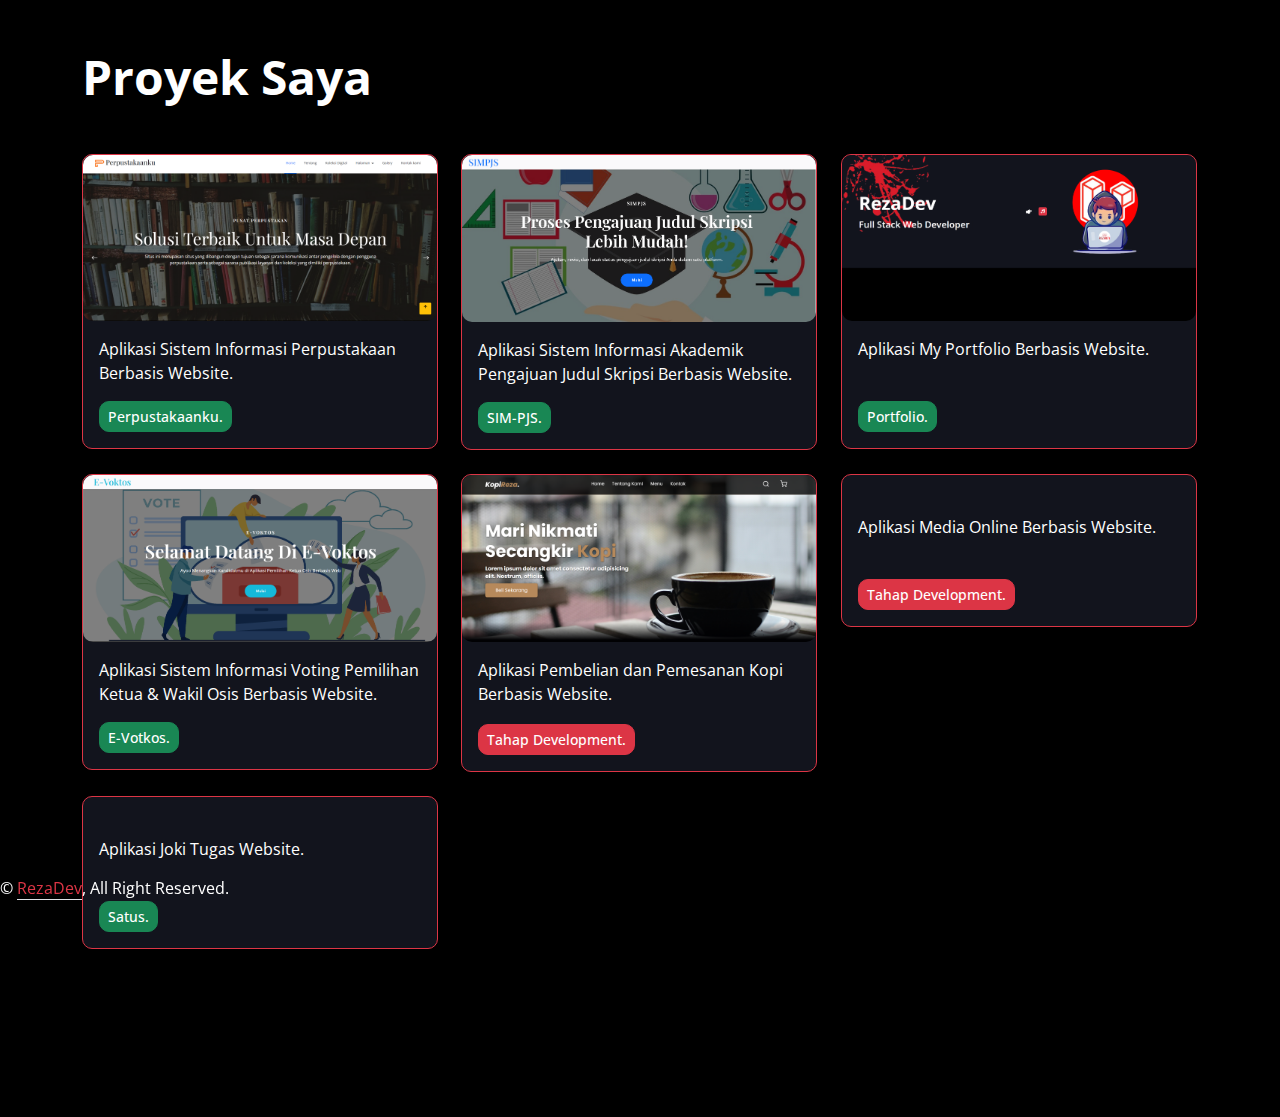
==== mb/projects.html @ e09d932c "perubahan mb" ====
<!DOCTYPE html>
<html lang="en">
  <head>
    <meta charset="utf-8" />
    <title>My-Portfolio</title>
    <meta content="width=device-width, initial-scale=1.0" name="viewport" />
    <meta content="RezaDev - Full Stack Web Developer" name="keywords" />
    <meta content="Full Stack, Web Developer, PHP, Laravel, JavaScript, CSS, HTML" name="description" />

    <!-- Favicon -->
    <link href="img/favicon.png" rel="icon" />

    <!-- Google Web Fonts -->
    <link rel="preconnect" href="https://fonts.googleapis.com" />
    <link rel="preconnect" href="https://fonts.gstatic.com" crossorigin />
    <link href="https://fonts.googleapis.com/css2?family=Open+Sans:wght@400;500;600;700;800&display=swap" rel="stylesheet" />

    <!-- Icon Font Stylesheet -->
    <link href="https://cdnjs.cloudflare.com/ajax/libs/font-awesome/5.10.0/css/all.min.css" rel="stylesheet" />

    <!-- boostrap icon -->
    <link rel="stylesheet" href="https://cdn.jsdelivr.net/npm/bootstrap-icons@1.11.3/font/bootstrap-icons.min.css" />

    <!-- Libraries Stylesheet -->
    <link href="lib/animate/animate.min.css" rel="stylesheet" />
    <link href="lib/lightbox/css/lightbox.min.css" rel="stylesheet" />
    <link href="lib/owlcarousel/assets/owl.carousel.min.css" rel="stylesheet" />

    <!-- Customized Bootstrap Stylesheet -->
    <link href="../css/bootstrap.min.css" rel="stylesheet" />

    <!-- Template Stylesheet -->
    <link href="../css/style.css" rel="stylesheet" />

    <style>
      /* akhir */
      /* styles.css */
      .shake-button {
        border: none;
        border-radius: 5px;
        cursor: pointer;
        transition: transform 0.2s ease;
      }

      .shake-button.shaking {
        animation: rotating 4s linear infinite;
      }
      .hand-point {
        font-size: 20px;
        background: none;
        border: none;
        color: #ffffff;
        cursor: pointer;
        animation: point 1.5s ease infinite;
        margin-right: 10px;
      }

      @keyframes point {
        0%,
        100% {
          transform: translateX(0);
        }
        50% {
          transform: translateX(-10px);
        }
      }

      @keyframes rotating {
        from {
          transform: rotate(0);
        }
        to {
          transform: rotate(360deg);
        }
      }
    </style>
  </head>

  <body data-bs-spy="scroll" data-bs-target=".navbar" data-bs-offset="51">
    <!-- Navbar Start -->
    <nav class="navbar navbar-expand-lg bg-white navbar-light fixed-top shadow py-lg-0 px-4 px-lg-5 wow fadeIn" data-wow-delay="0.1s">
      <a href="#" class="navbar-brand d-block d-lg-none">
        <h1 class="text-danger fw-bold m-0">
          <img src="../img/logo.png" width="45px" alt="Logo RezaDev" />
          RezaDev
        </h1>
      </a>
    </nav>
    <!-- Navbar End -->
    <!-- Projects Start -->
    <div class="container-xxl py-6 pt-5" id="project">
      <div class="container">
        <div class="row g-5 mb-5 align-items-center wow fadeInUp" data-wow-delay="0.1s">
          <div class="col-lg-6">
            <h1 class="display-5 mb-0">Proyek Saya</h1>
          </div>
        </div>
        <div class="row g-4 portfolio-container wow fadeInUp" data-wow-delay="0.1s">
          <div class="col-lg-4 portfolio-item first">
            <div class="card border-danger bg-dark">
              <div class="portfolio-img rounded overflow-hidden">
                <img class="img-fluid" src="../img/project-1.png" alt="" />
                <div class="portfolio-btn">
                  <a class="btn btn-lg-square btn-outline-secondary border-2 mx-1" href="img/project-1.png" data-lightbox="portfolio"><i class="fa fa-eye"></i></a>
                  <a class="btn btn-lg-square btn-outline-secondary border-2 mx-1" href=""><i class="fa fa-link"></i></a>
                </div>
              </div>
              <div class="card-body">
                <p class="card-text">Aplikasi Sistem Informasi Perpustakaan Berbasis Website.</p>
                <p class="card-text text-dark">
                  <button class="btn btn-success btn-sm">Perpustakaanku.</button>
                </p>
              </div>
            </div>
          </div>
          <div class="col-lg-4 portfolio-item second">
            <div class="card border-danger bg-dark">
              <div class="portfolio-img rounded overflow-hidden">
                <img class="img-fluid" src="../img/project-2.png" alt="" />
                <div class="portfolio-btn">
                  <a class="btn btn-lg-square btn-outline-secondary border-2 mx-1" href="img/project-2.png" data-lightbox="portfolio"><i class="fa fa-eye"></i></a>
                  <a class="btn btn-lg-square btn-outline-secondary border-2 mx-1" href=""><i class="fa fa-link"></i></a>
                </div>
              </div>
              <div class="card-body">
                <p class="card-text">Aplikasi Sistem Informasi Akademik Pengajuan Judul Skripsi Berbasis Website.</p>
                <p class="card-text">
                  <button class="btn btn-success btn-sm">SIM-PJS.</button>
                </p>
              </div>
            </div>
          </div>
          <div class="col-lg-4 portfolio-item first">
            <div class="card border-danger bg-dark">
              <div class="portfolio-img rounded overflow-hidden">
                <img class="img-fluid" src="../img/project-3.png" alt="" />
                <div class="portfolio-btn">
                  <a class="btn btn-lg-square btn-outline-secondary border-2 mx-1" href="img/project-3.png" data-lightbox="portfolio"><i class="fa fa-eye"></i></a>
                  <a class="btn btn-lg-square btn-outline-secondary border-2 mx-1" href=""><i class="fa fa-link"></i></a>
                </div>
              </div>
              <div class="card-body">
                <p class="card-text" style="margin-bottom: 40px">Aplikasi My Portfolio Berbasis Website.</p>
                <p class="card-text">
                  <button class="btn btn-success btn-sm">Portfolio.</button>
                </p>
              </div>
            </div>
          </div>
          <div class="col-lg-4 portfolio-item first">
            <div class="card border-danger bg-dark">
              <div class="portfolio-img rounded overflow-hidden">
                <img class="img-fluid" src="../img/project-4.png" alt="" />
                <div class="portfolio-btn">
                  <a class="btn btn-lg-square btn-outline-secondary border-2 mx-1" href="img/project-4.png" data-lightbox="portfolio"><i class="fa fa-eye"></i></a>
                  <a class="btn btn-lg-square btn-outline-secondary border-2 mx-1" href=""><i class="fa fa-link"></i></a>
                </div>
              </div>
              <div class="card-body">
                <p class="card-text">Aplikasi Sistem Informasi Voting Pemilihan Ketua & Wakil Osis Berbasis Website.</p>
                <p class="card-text">
                  <button class="btn btn-success btn-sm">E-Votkos.</button>
                </p>
              </div>
            </div>
          </div>
          <div class="col-lg-4 portfolio-item first">
            <div class="card border-danger bg-dark">
              <div class="portfolio-img rounded overflow-hidden">
                <img class="img-fluid" src="../img/project-5.png" alt="" />
                <div class="portfolio-btn">
                  <a class="btn btn-lg-square btn-outline-secondary border-2 mx-1" href="img/project-5.png" data-lightbox="portfolio"><i class="fa fa-eye"></i></a>
                  <a class="btn btn-lg-square btn-outline-secondary border-2 mx-1" href=""><i class="fa fa-link"></i></a>
                </div>
              </div>
              <div class="card-body">
                <p class="card-text" style="margin-bottom: 18px">Aplikasi Pembelian dan Pemesanan Kopi Berbasis Website.</p>
                <p class="card-text">
                  <button class="btn btn-danger btn-sm">Tahap Development.</button>
                </p>
              </div>
            </div>
          </div>
          <div class="col-lg-4 portfolio-item first">
            <div class="card border-danger bg-dark">
              <div class="portfolio-img rounded overflow-hidden">
                <img class="img-fluid" src="../img/project-6.png" alt="" />
                <div class="portfolio-btn">
                  <a class="btn btn-lg-square btn-outline-secondary border-2 mx-1" href="img/project-6.png" data-lightbox="portfolio"><i class="fa fa-eye"></i></a>
                  <a class="btn btn-lg-square btn-outline-secondary border-2 mx-1" href=""><i class="fa fa-link"></i></a>
                </div>
              </div>
              <div class="card-body">
                <p class="card-text" style="margin-bottom: 40px">Aplikasi Media Online Berbasis Website.</p>
                <p class="card-text">
                  <button class="btn btn-danger btn-sm">Tahap Development.</button>
                </p>
              </div>
            </div>
          </div>
          <div class="col-lg-4 portfolio-item first">
            <div class="card border-danger bg-dark">
              <div class="portfolio-img rounded overflow-hidden">
                <img class="img-fluid" src="../img/project-7.png" alt="" />
                <div class="portfolio-btn">
                  <a class="btn btn-lg-square btn-outline-secondary border-2 mx-1" href="img/project-7.png" data-lightbox="portfolio"><i class="fa fa-eye"></i></a>
                  <a class="btn btn-lg-square btn-outline-secondary border-2 mx-1" href=""><i class="fa fa-link"></i></a>
                </div>
              </div>
              <div class="card-body">
                <p class="card-text" style="margin-bottom: 40px">Aplikasi Joki Tugas Website.</p>
                <p class="card-text">
                  <button class="btn btn-success btn-sm">Satus.</button>
                </p>
              </div>
            </div>
          </div>
        </div>
      </div>
    </div>
    <!-- Projects End -->

    <!-- Copyright Start -->
    <div class="container-fluid text-white py-4 mt-4">
      <div class="container">
        <div class="copyright fixed-bottom">
          <div class="row">
            <div class="col-md-6 text-center text-md-start mb-3 mb-md-0">&copy; <a class="border-bottom text-danger" href="https://rezamarinda.github.io/">RezaDev</a>, All Right Reserved.</div>
          </div>
        </div>
        <div class="footer-button footerbutton">
          <a href="../index.html" class="footer-link"><i class="bi bi-house-door-fill"></i>Beranda</a>
          <a href="about.html" class="footer-link"><i class="bi bi-info-square-fill"></i>Tentang</a>
          <a href="projects.html" class="footer-link"><i class="bi bi-clipboard2-check-fill"></i>Proyek</a>
          <a href="contact.html" class="footer-link"><i class="bi bi-person-square"></i>Kontak</a>
        </div>
      </div>
    </div>
    <!-- Copyright End -->

    <!-- audio -->
    <audio id="audioPlayer">
      <source src="../audio/song.mp3" type="audio/mpeg" class="audio" />
      Browser Anda tidak mendukung elemen audio.
    </audio>

    <!-- JavaScript Libraries -->
    <script src="https://code.jquery.com/jquery-3.4.1.min.js"></script>
    <script src="https://cdn.jsdelivr.net/npm/bootstrap@5.0.0/dist/js/bootstrap.bundle.min.js"></script>
    <script src="../lib/wow/wow.min.js"></script>
    <script src="../lib/easing/easing.min.js"></script>
    <script src="../lib/waypoints/waypoints.min.js"></script>
    <script src="../lib/typed/typed.min.js"></script>
    <script src="../lib/counterup/counterup.min.js"></script>
    <script src="../lib/owlcarousel/owl.carousel.min.js"></script>
    <script src="../lib/isotope/isotope.pkgd.min.js"></script>
    <script src="../lib/lightbox/js/lightbox.min.js"></script>

    <!-- Template Javascript -->
    <script src="../js/main.js"></script>

    <script>
      document.addEventListener('DOMContentLoaded', function () {
        var toggleButton = document.getElementById('toggleButton');
        var audioPlayer = document.getElementById('audioPlayer');
        var pointingHand = document.getElementById('pointingHand');

        // Mulai memutar audio saat tombol musik ditekan
        toggleButton.addEventListener('click', function () {
          if (audioPlayer.paused) {
            audioPlayer.play(); // Memulai pemutaran audio
            toggleButton.innerHTML = '<i class="fa fa-compact-disc"></i>'; // Mengubah ikon ke naga (sesuai request sebelumnya)
            toggleButton.classList.add('shaking'); // Menambahkan kelas animasi
            pointingHand.style.visibility = 'hidden'; // Sembunyikan tombol tangan dengan mengatur visibilitas
          } else {
            audioPlayer.pause(); // Menghentikan pemutaran audio
            toggleButton.innerHTML = '<i class="fa fa-music"></i>'; // Mengubah ikon ke musik
            toggleButton.classList.remove('shaking'); // Menghapus kelas animasi
            pointingHand.style.visibility = 'visible'; // Tampilkan tombol tangan dengan mengatur visibilitas
          }
        });

        audioPlayer.addEventListener('ended', function () {
          toggleButton.classList.remove('shaking'); // Menghapus kelas animasi saat audio selesai
          toggleButton.innerHTML = '<i class="fa fa-music"></i>'; // Mengubah ikon ke musik saat audio selesai
          pointingHand.style.visibility = 'visible'; // Tampilkan kembali tombol tangan setelah lagu selesai
        });

        // Menambahkan fungsi klik pada tombol tangan yang akan menekan tombol musik
        pointingHand.addEventListener('click', function () {
          toggleButton.click();
        });
      });
    </script>
  </body>
</html>
---- css/style.css ----
/********** Template CSS **********/

/* .neon-background {
  position: relative;
  width: 100%;
  height: 100%;
  background: linear-gradient(45deg, blue, purple);
} */

body {
  background-color: #000000;
}
h1 {
  color: #ffffff;
}
h2 {
  color: #ffffff;
}
h3 {
  color: #ffffff;
}
h4 {
  color: #ffffff;
}
h5 {
  color: #ffffff;
}
p {
  color: white;
}
:root {
  --primary: #6244c5;
  --secondary: #ffc448;
  --light: #fafafb;
  --dark: #12141d;
}

.back-to-top {
  position: fixed;
  display: none;
  right: 45px;
  bottom: 45px;
  z-index: 99;
}

.my-6 {
  margin-top: 6rem;
  margin-bottom: 6rem;
}

.py-6 {
  padding-top: 6rem;
  padding-bottom: 6rem;
}

/* Spinner container */
#spinner {
  opacity: 1;
  visibility: visible;
  z-index: 99999;
  text-align: center; /* Center text */
  display: flex; /* Menggunakan Flexbox */
  flex-direction: column; /* Menumpuk secara vertikal */
  align-items: center; /* Memusatkan konten */
  justify-content: center; /* Memusatkan konten */
  height: 100vh; /* Mengisi tinggi layar */
  width: 100vw; /* Mengisi lebar layar */
  position: fixed; /* Memperbaiki posisi */
  background-color: white; /* Warna latar belakang */
  transition: opacity 0.5s ease, visibility 0s linear 0.5s; /* Tambahkan transisi */
}

/* Gambar */
.laptop {
  width: 100px; /* Sesuaikan ukuran gambar */
  height: auto; /* Untuk menjaga proporsi gambar */
}

/* Loading text container */
.loading-container {
  display: flex; /* Menggunakan Flexbox untuk teks dan titik */
  align-items: center; /* Memusatkan konten secara vertikal */
  font-size: 20px; /* Ukuran font teks */
  color: black;
  font-weight: bold;
  font-family: 'Franklin Gothic Medium', 'Arial Narrow', Arial, sans-serif;
}

/* Dots styling */
.dots {
  display: flex; /* Menggunakan flex untuk menempatkan titik dalam satu baris */
  margin-left: 5px; /* Jarak antara teks dan titik */
}

.dot {
  display: inline-block;
  opacity: 0; /* Awalnya tidak terlihat */
  transition: opacity 0.3s ease;
}

/* Animasi untuk munculnya titik */
@keyframes dot-appear {
  0% {
    opacity: 0;
  }
  100% {
    opacity: 1;
  }
}

/*** Button ***/
.btn {
  font-weight: 500;
  transition: 0.5s;
}

.btn.btn-primary,
.btn.btn-secondary {
  color: #ffffff;
}

.btn-square {
  width: 38px;
  height: 38px;
}

.btn-sm-square {
  width: 32px;
  height: 32px;
}

.btn-lg-square {
  width: 48px;
  height: 48px;
}

.btn-square,
.btn-sm-square,
.btn-lg-square {
  padding: 0;
  display: flex;
  align-items: center;
  justify-content: center;
  font-weight: normal;
}

/*** Navbar ***/
.navbar.fixed-top {
  display: none;
  transition: 0.5s;
}

.navbar .navbar-nav .nav-link {
  padding: 20px 15px;
  color: var(--dark);
  font-size: 18px;
  font-weight: 600;
  outline: none;
}

.navbar .navbar-nav .nav-link:hover,
.navbar .navbar-nav .nav-link.active {
  color: red;
}

@media (max-width: 991.98px) {
  .navbar .navbar-nav .nav-link {
    padding: 10px 0;
  }
}
/*** Header ***/
#home {
  margin-bottom: 6rem;
  background: url(../img/bg-header.png) left top no-repeat;
  overflow: hidden; /* Menghindari garis keluar dari area carousel */
  height: 100vh;
  position: relative; /* Pastikan posisi relatif untuk pseudo-element */
  overflow: hidden; /* Menghindari garis keluar dari area carousel */
}

.typed-cursor {
  font-size: 30px;
  color: red;
}

.btn-play {
  position: relative;
  display: block;
  box-sizing: content-box;
  width: 16px;
  height: 26px;
  border-radius: 100%;
  border: none;
  outline: none !important;
  padding: 18px 20px 20px 28px;
  background: var(--primary);
}

.btn-play:before {
  content: '';
  position: absolute;
  z-index: 0;
  left: 50%;
  top: 50%;
  transform: translateX(-50%) translateY(-50%);
  display: block;
  width: 60px;
  height: 60px;
  background: var(--primary);
  border-radius: 100%;
  animation: pulse-border 1500ms ease-out infinite;
}

.btn-play:after {
  content: '';
  position: absolute;
  z-index: 1;
  left: 50%;
  top: 50%;
  transform: translateX(-50%) translateY(-50%);
  display: block;
  width: 60px;
  height: 60px;
  background: #ffffff;
  border-radius: 100%;
  transition: all 200ms;
}

.btn-play span {
  display: block;
  position: relative;
  z-index: 3;
  width: 0;
  height: 0;
  left: -1px;
  border-left: 16px solid var(--primary);
  border-top: 11px solid transparent;
  border-bottom: 11px solid transparent;
}

@keyframes pulse-border {
  0% {
    transform: translateX(-50%) translateY(-50%) translateZ(0) scale(1);
    opacity: 1;
  }

  100% {
    transform: translateX(-50%) translateY(-50%) translateZ(0) scale(2);
    opacity: 0;
  }
}

.modal-video .modal-dialog {
  position: relative;
  max-width: 800px;
  margin: 60px auto 0 auto;
}

.modal-video .modal-body {
  position: relative;
  padding: 0px;
}

.modal-video .close {
  position: absolute;
  width: 30px;
  height: 30px;
  right: 0px;
  top: -30px;
  z-index: 999;
  font-size: 30px;
  font-weight: normal;
  color: #ffffff;
  background: #000000;
  opacity: 1;
}

/*** About ***/

#about .years .display-1 {
  font-size: 10rem;
  line-height: 9rem;
}

#about .years h5 {
  letter-spacing: 30px;
  margin-right: -30px;
}

/*** Skills ***/
#skill .progress {
  height: 5px;
  border-radius: 5px;
}

#skill .progress .progress-bar {
  width: 0px;
  border-radius: 5px;
  transition: 3s;
}

#skill .nav-pills .nav-link {
  color: var(--dark);
}

#skill .nav-pills .nav-link.active {
  color: #ffffff;
}

#skill .tab-content hr {
  width: 30px;
}

/*** Project Portfolio ***/
#portfolio-flters li {
  display: inline-block;
  font-weight: 500;
  color: var(--dark);
  cursor: pointer;
  transition: 0.5s;
  border-bottom: 2px solid transparent;
}

#portfolio-flters li:hover,
#portfolio-flters li.active {
  color: var(--primary);
  border-color: var(--primary);
}

.portfolio-img {
  position: relative;
}

.portfolio-btn {
  position: absolute;
  width: 100%;
  height: 100%;
  top: 0;
  left: 0;
  background: rgba(98, 68, 197, 0.9);
  display: flex;
  align-items: flex-end;
  justify-content: flex-start;
  padding: 30px;
  padding-bottom: 100px !important;
  opacity: 0;
  transition: 0.5s;
}

.portfolio-item:hover .portfolio-btn {
  opacity: 1;
  padding-bottom: 30px !important;
}

/* footer start */
.copyright .row {
  display: block; /* Menampilkan tulisan copyright */
}

.footer-button {
  display: none; /* Sembunyikan tombol di desktop */
  position: fixed; /* Menempatkan tombol di bawah */
  bottom: 0;
  padding: 5px 0;
  left: 0;
  right: 0;
  background-color: #fff; /* Warna latar belakang tombol */
  text-align: center;
  box-shadow: 0 -2px 5px rgba(0, 0, 0, 0.3);
  justify-content: space-around; /* Mengatur tombol secara merata */
}

.footer-link {
  color: black; /* Warna teks */
  text-decoration: none; /* Menghilangkan garis bawah */
  font-size: 15px; /* Ukuran font */
  display: flex; /* Menggunakan flex untuk ikon dan teks */
  flex-direction: column; /* Mengatur ikon di atas teks */
  align-items: center; /* Mengatur konten di tengah */
}

.footer-link i {
  font-size: 20px; /* Ukuran ikon */
}

.footer-link:hover {
  color: red;
}

/* Media Query untuk tampilan mobile */
@media (max-width: 768px) {
  .copyright {
    display: none; /* Sembunyikan tulisan copyright di mobile */
  }

  .footer-button {
    display: flex; /* Tampilkan tombol di mobile */
  }

  .navbar-brand-img img {
    display: none;
  }

  .navbar.fixed-top {
    display: flex;
  }

  .navbar-toggler {
    display: none;
  }

  #project {
    margin-top: 40px;
  }

  #contact {
    margin-top: 40px;
  }
}

/* Animasi teks */
@keyframes slideIn {
  0% {
    opacity: 0;
    transform: translateY(100px);
  }
  100% {
    opacity: 1;
    transform: translateY(0);
  }
}

/* Garis teknologi */
.tech-line {
  position: absolute;
  left: 0; /* Mulai dari kiri */
  white-space: nowrap; /* Agar teks tidak terpotong */
  color: rgb(0, 255, 0);
  opacity: 0; /* Awalnya tidak terlihat */
  animation: fall linear forwards, fade 1s forwards; /* Animasi jatuh dan memudar */
}

@keyframes fall {
  0% {
    transform: translateY(-100%); /* Mulai dari atas */
    opacity: 1; /* Tampil pada awal animasi */
  }
  100% {
    transform: translateY(100vh); /* Jatuh ke bawah layar */
    opacity: 0; /* Memudar saat jatuh */
  }
}

@keyframes fade {
  0% {
    opacity: 1; /* Tampil pada awal animasi */
  }
  100% {
    opacity: 0; /* Memudar saat jatuh */
  }
}
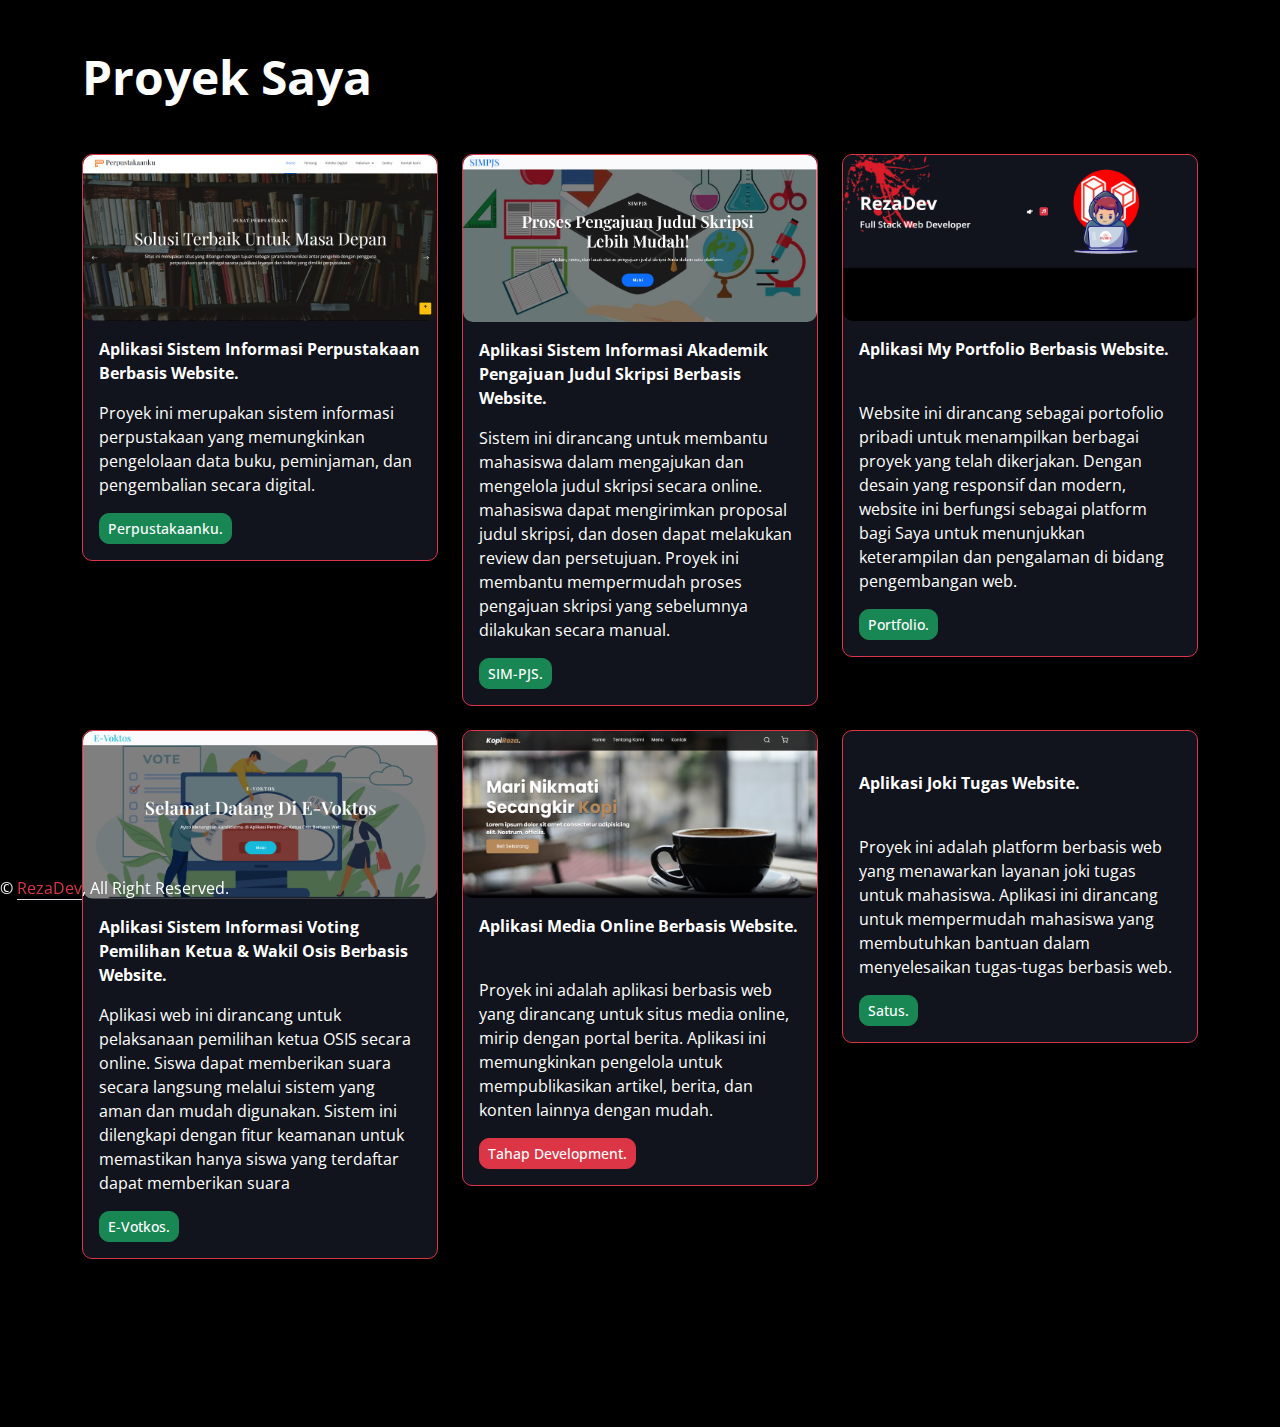
==== commit ed84be9f: "menambahkan lazy loading" ====
--- a/mb/projects.html
+++ b/mb/projects.html
@@ -81,7 +81,7 @@
     <nav class="navbar navbar-expand-lg bg-white navbar-light fixed-top shadow py-lg-0 px-4 px-lg-5 wow fadeIn" data-wow-delay="0.1s">
       <a href="#" class="navbar-brand d-block d-lg-none">
         <h1 class="text-danger fw-bold m-0">
-          <img src="../img/logo.png" width="45px" alt="Logo RezaDev" />
+          <img src="../img/logo.png" width="45px" alt="Logo RezaDev" loading="lazy" />
           RezaDev
         </h1>
       </a>
@@ -99,14 +99,15 @@
           <div class="col-lg-4 portfolio-item first">
             <div class="card border-danger bg-dark">
               <div class="portfolio-img rounded overflow-hidden">
-                <img class="img-fluid" src="../img/project-1.png" alt="" />
-                <div class="portfolio-btn">
-                  <a class="btn btn-lg-square btn-outline-secondary border-2 mx-1" href="img/project-1.png" data-lightbox="portfolio"><i class="fa fa-eye"></i></a>
-                  <a class="btn btn-lg-square btn-outline-secondary border-2 mx-1" href=""><i class="fa fa-link"></i></a>
-                </div>
-              </div>
-              <div class="card-body">
-                <p class="card-text">Aplikasi Sistem Informasi Perpustakaan Berbasis Website.</p>
+                <img class="img-fluid" src="../img/project-1.png" alt="" loading="lazy" />
+                <div class="portfolio-btn">
+                  <a class="btn btn-lg-square btn-outline-secondary border-2 mx-1" href="img/project-1.png" loading="lazy" data-lightbox="portfolio"><i class="fa fa-eye"></i></a>
+                  <a class="btn btn-lg-square btn-outline-secondary border-2 mx-1" href=""><i class="fa fa-link"></i></a>
+                </div>
+              </div>
+              <div class="card-body">
+                <p class="card-text" style="font-weight: bold">Aplikasi Sistem Informasi Perpustakaan Berbasis Website.</p>
+                <p class="card-text">Proyek ini merupakan sistem informasi perpustakaan yang memungkinkan pengelolaan data buku, peminjaman, dan pengembalian secara digital.</p>
                 <p class="card-text text-dark">
                   <button class="btn btn-success btn-sm">Perpustakaanku.</button>
                 </p>
@@ -116,14 +117,18 @@
           <div class="col-lg-4 portfolio-item second">
             <div class="card border-danger bg-dark">
               <div class="portfolio-img rounded overflow-hidden">
-                <img class="img-fluid" src="../img/project-2.png" alt="" />
-                <div class="portfolio-btn">
-                  <a class="btn btn-lg-square btn-outline-secondary border-2 mx-1" href="img/project-2.png" data-lightbox="portfolio"><i class="fa fa-eye"></i></a>
-                  <a class="btn btn-lg-square btn-outline-secondary border-2 mx-1" href=""><i class="fa fa-link"></i></a>
-                </div>
-              </div>
-              <div class="card-body">
-                <p class="card-text">Aplikasi Sistem Informasi Akademik Pengajuan Judul Skripsi Berbasis Website.</p>
+                <img class="img-fluid" src="../img/project-2.png" alt="" loading="lazy" />
+                <div class="portfolio-btn">
+                  <a class="btn btn-lg-square btn-outline-secondary border-2 mx-1" href="img/project-2.png" loading="lazy" data-lightbox="portfolio"><i class="fa fa-eye"></i></a>
+                  <a class="btn btn-lg-square btn-outline-secondary border-2 mx-1" href=""><i class="fa fa-link"></i></a>
+                </div>
+              </div>
+              <div class="card-body">
+                <p class="card-text" style="font-weight: bold">Aplikasi Sistem Informasi Akademik Pengajuan Judul Skripsi Berbasis Website.</p>
+                <p class="card-text">
+                  Sistem ini dirancang untuk membantu mahasiswa dalam mengajukan dan mengelola judul skripsi secara online. mahasiswa dapat mengirimkan proposal judul skripsi, dan dosen dapat melakukan review dan persetujuan. Proyek ini
+                  membantu mempermudah proses pengajuan skripsi yang sebelumnya dilakukan secara manual.
+                </p>
                 <p class="card-text">
                   <button class="btn btn-success btn-sm">SIM-PJS.</button>
                 </p>
@@ -133,14 +138,18 @@
           <div class="col-lg-4 portfolio-item first">
             <div class="card border-danger bg-dark">
               <div class="portfolio-img rounded overflow-hidden">
-                <img class="img-fluid" src="../img/project-3.png" alt="" />
-                <div class="portfolio-btn">
-                  <a class="btn btn-lg-square btn-outline-secondary border-2 mx-1" href="img/project-3.png" data-lightbox="portfolio"><i class="fa fa-eye"></i></a>
-                  <a class="btn btn-lg-square btn-outline-secondary border-2 mx-1" href=""><i class="fa fa-link"></i></a>
-                </div>
-              </div>
-              <div class="card-body">
-                <p class="card-text" style="margin-bottom: 40px">Aplikasi My Portfolio Berbasis Website.</p>
+                <img class="img-fluid" src="../img/project-3.png" alt="" loading="lazy" />
+                <div class="portfolio-btn">
+                  <a class="btn btn-lg-square btn-outline-secondary border-2 mx-1" href="img/project-3.png" loading="lazy" data-lightbox="portfolio"><i class="fa fa-eye"></i></a>
+                  <a class="btn btn-lg-square btn-outline-secondary border-2 mx-1" href=""><i class="fa fa-link"></i></a>
+                </div>
+              </div>
+              <div class="card-body">
+                <p class="card-text" style="margin-bottom: 40px; font-weight: bold">Aplikasi My Portfolio Berbasis Website.</p>
+                <p class="card-text">
+                  Website ini dirancang sebagai portofolio pribadi untuk menampilkan berbagai proyek yang telah dikerjakan. Dengan desain yang responsif dan modern, website ini berfungsi sebagai platform bagi Saya untuk menunjukkan
+                  keterampilan dan pengalaman di bidang pengembangan web.
+                </p>
                 <p class="card-text">
                   <button class="btn btn-success btn-sm">Portfolio.</button>
                 </p>
@@ -150,31 +159,39 @@
           <div class="col-lg-4 portfolio-item first">
             <div class="card border-danger bg-dark">
               <div class="portfolio-img rounded overflow-hidden">
-                <img class="img-fluid" src="../img/project-4.png" alt="" />
-                <div class="portfolio-btn">
-                  <a class="btn btn-lg-square btn-outline-secondary border-2 mx-1" href="img/project-4.png" data-lightbox="portfolio"><i class="fa fa-eye"></i></a>
-                  <a class="btn btn-lg-square btn-outline-secondary border-2 mx-1" href=""><i class="fa fa-link"></i></a>
-                </div>
-              </div>
-              <div class="card-body">
-                <p class="card-text">Aplikasi Sistem Informasi Voting Pemilihan Ketua & Wakil Osis Berbasis Website.</p>
+                <img class="img-fluid" src="../img/project-4.png" alt="" loading="lazy" />
+                <div class="portfolio-btn">
+                  <a class="btn btn-lg-square btn-outline-secondary border-2 mx-1" href="img/project-4.png" loading="lazy" data-lightbox="portfolio"><i class="fa fa-eye"></i></a>
+                  <a class="btn btn-lg-square btn-outline-secondary border-2 mx-1" href=""><i class="fa fa-link"></i></a>
+                </div>
+              </div>
+              <div class="card-body">
+                <p class="card-text" style="font-weight: bold">Aplikasi Sistem Informasi Voting Pemilihan Ketua & Wakil Osis Berbasis Website.</p>
+                <p class="card-text">
+                  Aplikasi web ini dirancang untuk pelaksanaan pemilihan ketua OSIS secara online. Siswa dapat memberikan suara secara langsung melalui sistem yang aman dan mudah digunakan. Sistem ini dilengkapi dengan fitur keamanan untuk
+                  memastikan hanya siswa yang terdaftar dapat memberikan suara
+                </p>
                 <p class="card-text">
                   <button class="btn btn-success btn-sm">E-Votkos.</button>
                 </p>
               </div>
             </div>
           </div>
-          <div class="col-lg-4 portfolio-item first">
-            <div class="card border-danger bg-dark">
-              <div class="portfolio-img rounded overflow-hidden">
-                <img class="img-fluid" src="../img/project-5.png" alt="" />
-                <div class="portfolio-btn">
-                  <a class="btn btn-lg-square btn-outline-secondary border-2 mx-1" href="img/project-5.png" data-lightbox="portfolio"><i class="fa fa-eye"></i></a>
-                  <a class="btn btn-lg-square btn-outline-secondary border-2 mx-1" href=""><i class="fa fa-link"></i></a>
-                </div>
-              </div>
-              <div class="card-body">
-                <p class="card-text" style="margin-bottom: 18px">Aplikasi Pembelian dan Pemesanan Kopi Berbasis Website.</p>
+
+          <div class="col-lg-4 portfolio-item first">
+            <div class="card border-danger bg-dark">
+              <div class="portfolio-img rounded overflow-hidden">
+                <img class="img-fluid" src="../img/project-5.png" alt="" loading="lazy" />
+                <div class="portfolio-btn">
+                  <a class="btn btn-lg-square btn-outline-secondary border-2 mx-1" href="img/project-5.png" loading="lazy" data-lightbox="portfolio"><i class="fa fa-eye"></i></a>
+                  <a class="btn btn-lg-square btn-outline-secondary border-2 mx-1" href=""><i class="fa fa-link"></i></a>
+                </div>
+              </div>
+              <div class="card-body">
+                <p class="card-text" style="margin-bottom: 40px; font-weight: bold">Aplikasi Media Online Berbasis Website.</p>
+                <p class="card-text">
+                  Proyek ini adalah aplikasi berbasis web yang dirancang untuk situs media online, mirip dengan portal berita. Aplikasi ini memungkinkan pengelola untuk mempublikasikan artikel, berita, dan konten lainnya dengan mudah.
+                </p>
                 <p class="card-text">
                   <button class="btn btn-danger btn-sm">Tahap Development.</button>
                 </p>
@@ -184,31 +201,17 @@
           <div class="col-lg-4 portfolio-item first">
             <div class="card border-danger bg-dark">
               <div class="portfolio-img rounded overflow-hidden">
-                <img class="img-fluid" src="../img/project-6.png" alt="" />
-                <div class="portfolio-btn">
-                  <a class="btn btn-lg-square btn-outline-secondary border-2 mx-1" href="img/project-6.png" data-lightbox="portfolio"><i class="fa fa-eye"></i></a>
-                  <a class="btn btn-lg-square btn-outline-secondary border-2 mx-1" href=""><i class="fa fa-link"></i></a>
-                </div>
-              </div>
-              <div class="card-body">
-                <p class="card-text" style="margin-bottom: 40px">Aplikasi Media Online Berbasis Website.</p>
-                <p class="card-text">
-                  <button class="btn btn-danger btn-sm">Tahap Development.</button>
-                </p>
-              </div>
-            </div>
-          </div>
-          <div class="col-lg-4 portfolio-item first">
-            <div class="card border-danger bg-dark">
-              <div class="portfolio-img rounded overflow-hidden">
-                <img class="img-fluid" src="../img/project-7.png" alt="" />
-                <div class="portfolio-btn">
-                  <a class="btn btn-lg-square btn-outline-secondary border-2 mx-1" href="img/project-7.png" data-lightbox="portfolio"><i class="fa fa-eye"></i></a>
-                  <a class="btn btn-lg-square btn-outline-secondary border-2 mx-1" href=""><i class="fa fa-link"></i></a>
-                </div>
-              </div>
-              <div class="card-body">
-                <p class="card-text" style="margin-bottom: 40px">Aplikasi Joki Tugas Website.</p>
+                <img class="img-fluid" src="../img/project-6.png" alt="" loading="lazy" />
+                <div class="portfolio-btn">
+                  <a class="btn btn-lg-square btn-outline-secondary border-2 mx-1" href="img/project-6.png" loading="lazy" data-lightbox="portfolio"><i class="fa fa-eye"></i></a>
+                  <a class="btn btn-lg-square btn-outline-secondary border-2 mx-1" href=""><i class="fa fa-link"></i></a>
+                </div>
+              </div>
+              <div class="card-body">
+                <p class="card-text" style="margin-bottom: 40px; font-weight: bold">Aplikasi Joki Tugas Website.</p>
+                <p class="card-text">
+                  Proyek ini adalah platform berbasis web yang menawarkan layanan joki tugas untuk mahasiswa. Aplikasi ini dirancang untuk mempermudah mahasiswa yang membutuhkan bantuan dalam menyelesaikan tugas-tugas berbasis web.
+                </p>
                 <p class="card-text">
                   <button class="btn btn-success btn-sm">Satus.</button>
                 </p>
@@ -257,7 +260,7 @@
     <script src="../lib/lightbox/js/lightbox.min.js"></script>
 
     <!-- Template Javascript -->
-    <script src="../js/main.js"></script>
+    <!-- <script src="../js/main.js"></script> -->
 
     <script>
       document.addEventListener('DOMContentLoaded', function () {
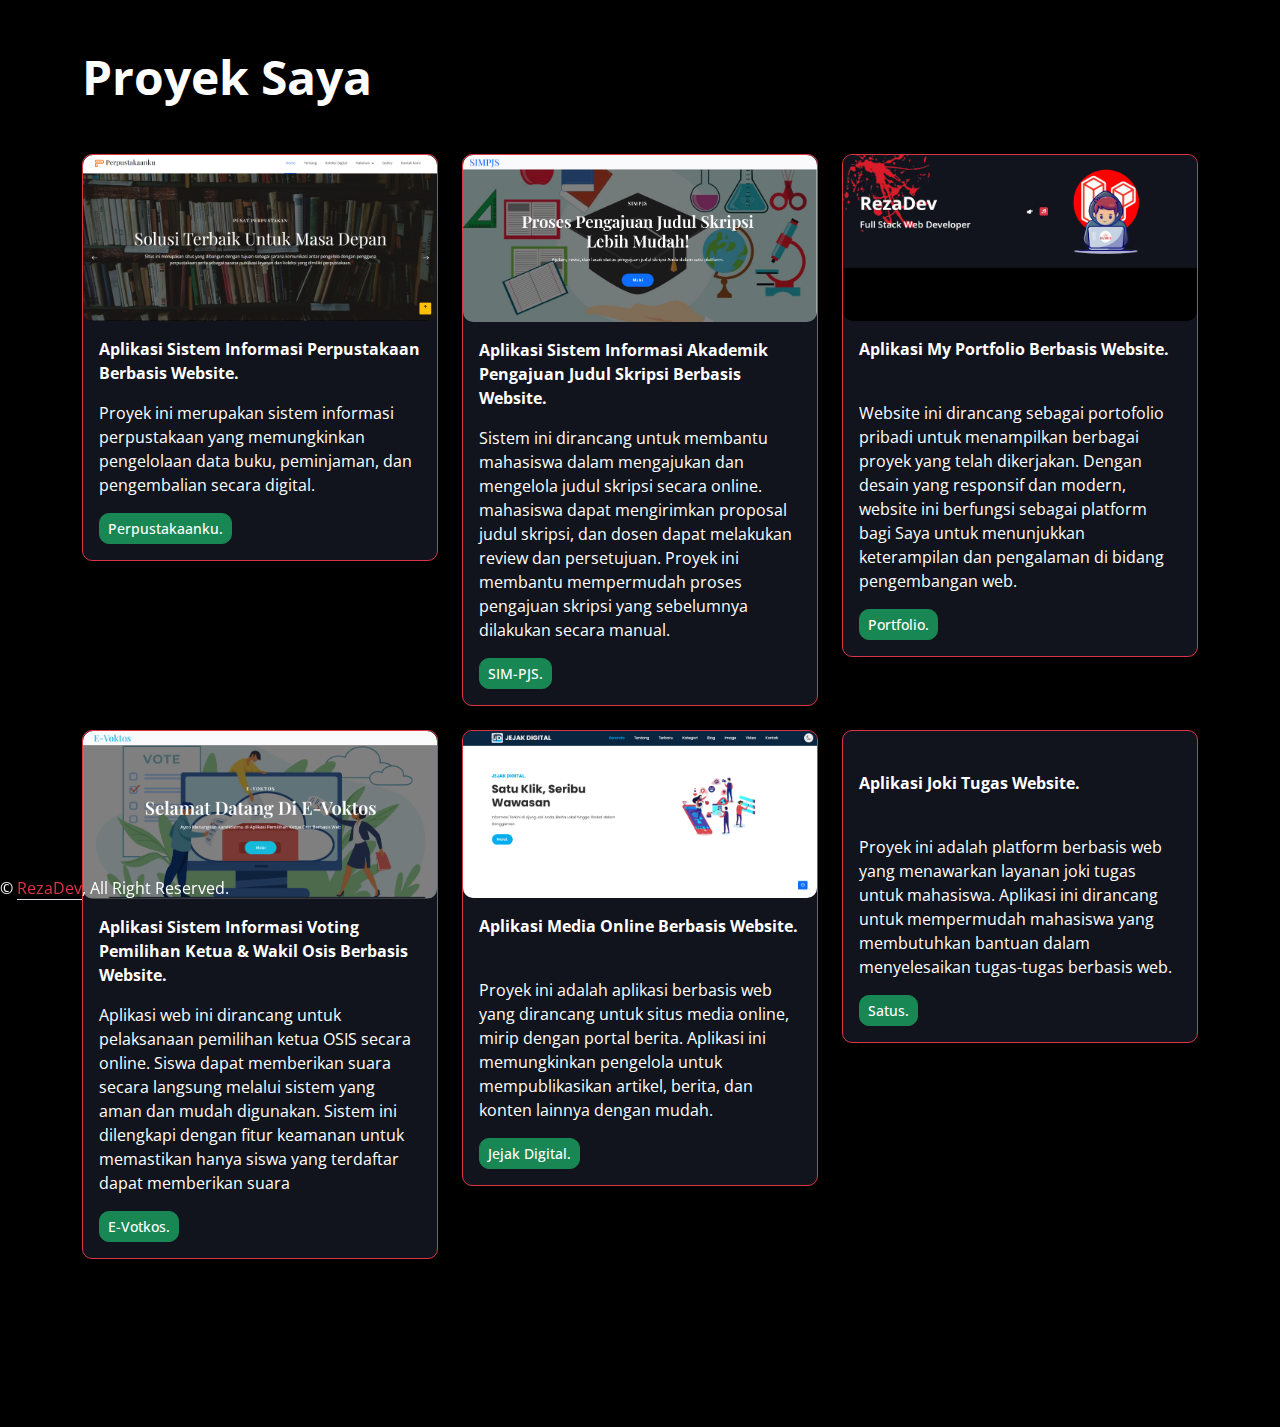
==== commit 5db0c926: "update projek" ====
--- a/mb/projects.html
+++ b/mb/projects.html
@@ -22,9 +22,9 @@
     <link rel="stylesheet" href="https://cdn.jsdelivr.net/npm/bootstrap-icons@1.11.3/font/bootstrap-icons.min.css" />
 
     <!-- Libraries Stylesheet -->
-    <link href="lib/animate/animate.min.css" rel="stylesheet" />
-    <link href="lib/lightbox/css/lightbox.min.css" rel="stylesheet" />
-    <link href="lib/owlcarousel/assets/owl.carousel.min.css" rel="stylesheet" />
+    <link href="../lib/animate/animate.min.css" rel="stylesheet" />
+    <link href="../lib/lightbox/css/lightbox.min.css" rel="stylesheet" />
+    <link href="../lib/owlcarousel/assets/owl.carousel.min.css" rel="stylesheet" />
 
     <!-- Customized Bootstrap Stylesheet -->
     <link href="../css/bootstrap.min.css" rel="stylesheet" />
@@ -101,7 +101,7 @@
               <div class="portfolio-img rounded overflow-hidden">
                 <img class="img-fluid" src="../img/project-1.png" alt="" loading="lazy" />
                 <div class="portfolio-btn">
-                  <a class="btn btn-lg-square btn-outline-secondary border-2 mx-1" href="img/project-1.png" loading="lazy" data-lightbox="portfolio"><i class="fa fa-eye"></i></a>
+                  <a class="btn btn-lg-square btn-outline-secondary border-2 mx-1" href="../img/project-1.png" loading="lazy" data-lightbox="portfolio"><i class="fa fa-eye"></i></a>
                   <a class="btn btn-lg-square btn-outline-secondary border-2 mx-1" href=""><i class="fa fa-link"></i></a>
                 </div>
               </div>
@@ -119,7 +119,7 @@
               <div class="portfolio-img rounded overflow-hidden">
                 <img class="img-fluid" src="../img/project-2.png" alt="" loading="lazy" />
                 <div class="portfolio-btn">
-                  <a class="btn btn-lg-square btn-outline-secondary border-2 mx-1" href="img/project-2.png" loading="lazy" data-lightbox="portfolio"><i class="fa fa-eye"></i></a>
+                  <a class="btn btn-lg-square btn-outline-secondary border-2 mx-1" href="../img/project-2.png" loading="lazy" data-lightbox="portfolio"><i class="fa fa-eye"></i></a>
                   <a class="btn btn-lg-square btn-outline-secondary border-2 mx-1" href=""><i class="fa fa-link"></i></a>
                 </div>
               </div>
@@ -140,7 +140,7 @@
               <div class="portfolio-img rounded overflow-hidden">
                 <img class="img-fluid" src="../img/project-3.png" alt="" loading="lazy" />
                 <div class="portfolio-btn">
-                  <a class="btn btn-lg-square btn-outline-secondary border-2 mx-1" href="img/project-3.png" loading="lazy" data-lightbox="portfolio"><i class="fa fa-eye"></i></a>
+                  <a class="btn btn-lg-square btn-outline-secondary border-2 mx-1" href="../img/project-3.png" loading="lazy" data-lightbox="portfolio"><i class="fa fa-eye"></i></a>
                   <a class="btn btn-lg-square btn-outline-secondary border-2 mx-1" href=""><i class="fa fa-link"></i></a>
                 </div>
               </div>
@@ -161,7 +161,7 @@
               <div class="portfolio-img rounded overflow-hidden">
                 <img class="img-fluid" src="../img/project-4.png" alt="" loading="lazy" />
                 <div class="portfolio-btn">
-                  <a class="btn btn-lg-square btn-outline-secondary border-2 mx-1" href="img/project-4.png" loading="lazy" data-lightbox="portfolio"><i class="fa fa-eye"></i></a>
+                  <a class="btn btn-lg-square btn-outline-secondary border-2 mx-1" href="../img/project-4.png" loading="lazy" data-lightbox="portfolio"><i class="fa fa-eye"></i></a>
                   <a class="btn btn-lg-square btn-outline-secondary border-2 mx-1" href=""><i class="fa fa-link"></i></a>
                 </div>
               </div>
@@ -183,7 +183,7 @@
               <div class="portfolio-img rounded overflow-hidden">
                 <img class="img-fluid" src="../img/project-5.png" alt="" loading="lazy" />
                 <div class="portfolio-btn">
-                  <a class="btn btn-lg-square btn-outline-secondary border-2 mx-1" href="img/project-5.png" loading="lazy" data-lightbox="portfolio"><i class="fa fa-eye"></i></a>
+                  <a class="btn btn-lg-square btn-outline-secondary border-2 mx-1" href="../img/project-5.png" loading="lazy" data-lightbox="portfolio"><i class="fa fa-eye"></i></a>
                   <a class="btn btn-lg-square btn-outline-secondary border-2 mx-1" href=""><i class="fa fa-link"></i></a>
                 </div>
               </div>
@@ -193,7 +193,7 @@
                   Proyek ini adalah aplikasi berbasis web yang dirancang untuk situs media online, mirip dengan portal berita. Aplikasi ini memungkinkan pengelola untuk mempublikasikan artikel, berita, dan konten lainnya dengan mudah.
                 </p>
                 <p class="card-text">
-                  <button class="btn btn-danger btn-sm">Tahap Development.</button>
+                  <button class="btn btn-success btn-sm">Jejak Digital.</button>
                 </p>
               </div>
             </div>
@@ -203,7 +203,7 @@
               <div class="portfolio-img rounded overflow-hidden">
                 <img class="img-fluid" src="../img/project-6.png" alt="" loading="lazy" />
                 <div class="portfolio-btn">
-                  <a class="btn btn-lg-square btn-outline-secondary border-2 mx-1" href="img/project-6.png" loading="lazy" data-lightbox="portfolio"><i class="fa fa-eye"></i></a>
+                  <a class="btn btn-lg-square btn-outline-secondary border-2 mx-1" href="../img/project-6.png" loading="lazy" data-lightbox="portfolio"><i class="fa fa-eye"></i></a>
                   <a class="btn btn-lg-square btn-outline-secondary border-2 mx-1" href=""><i class="fa fa-link"></i></a>
                 </div>
               </div>
